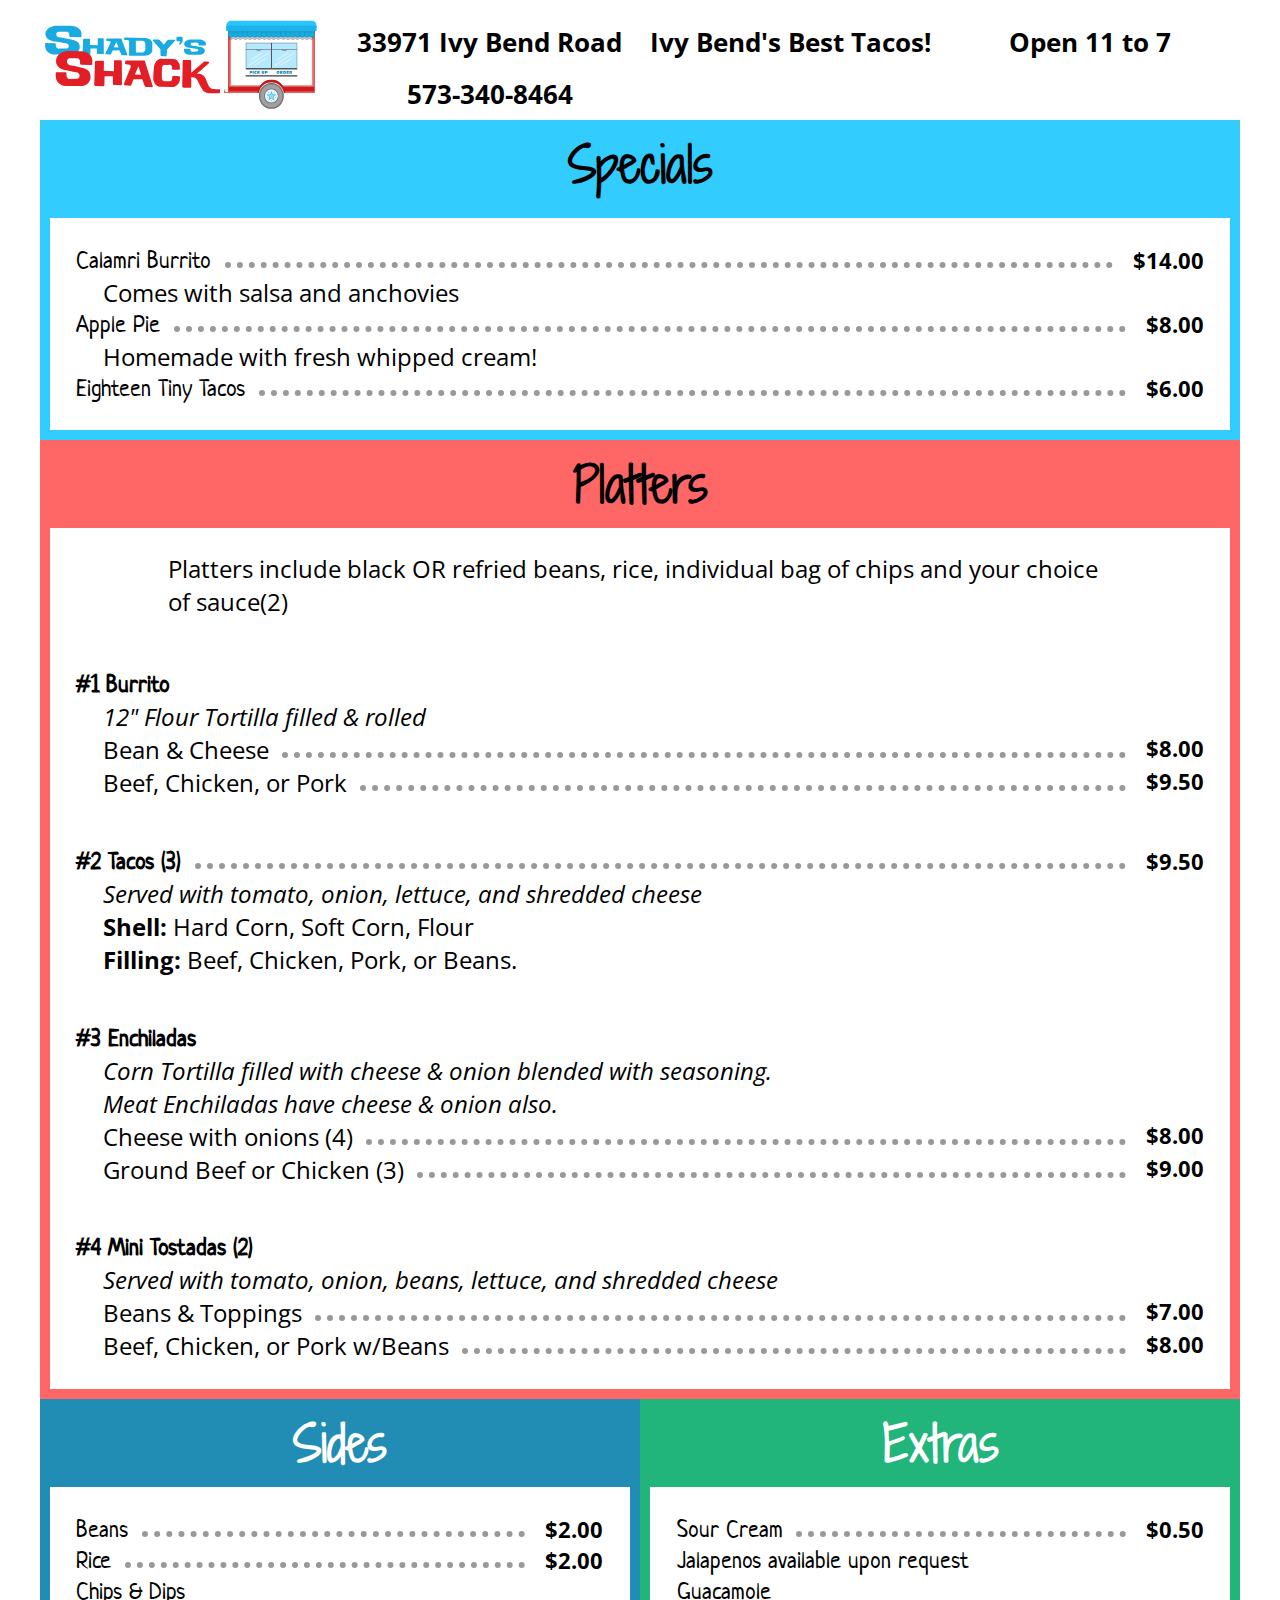
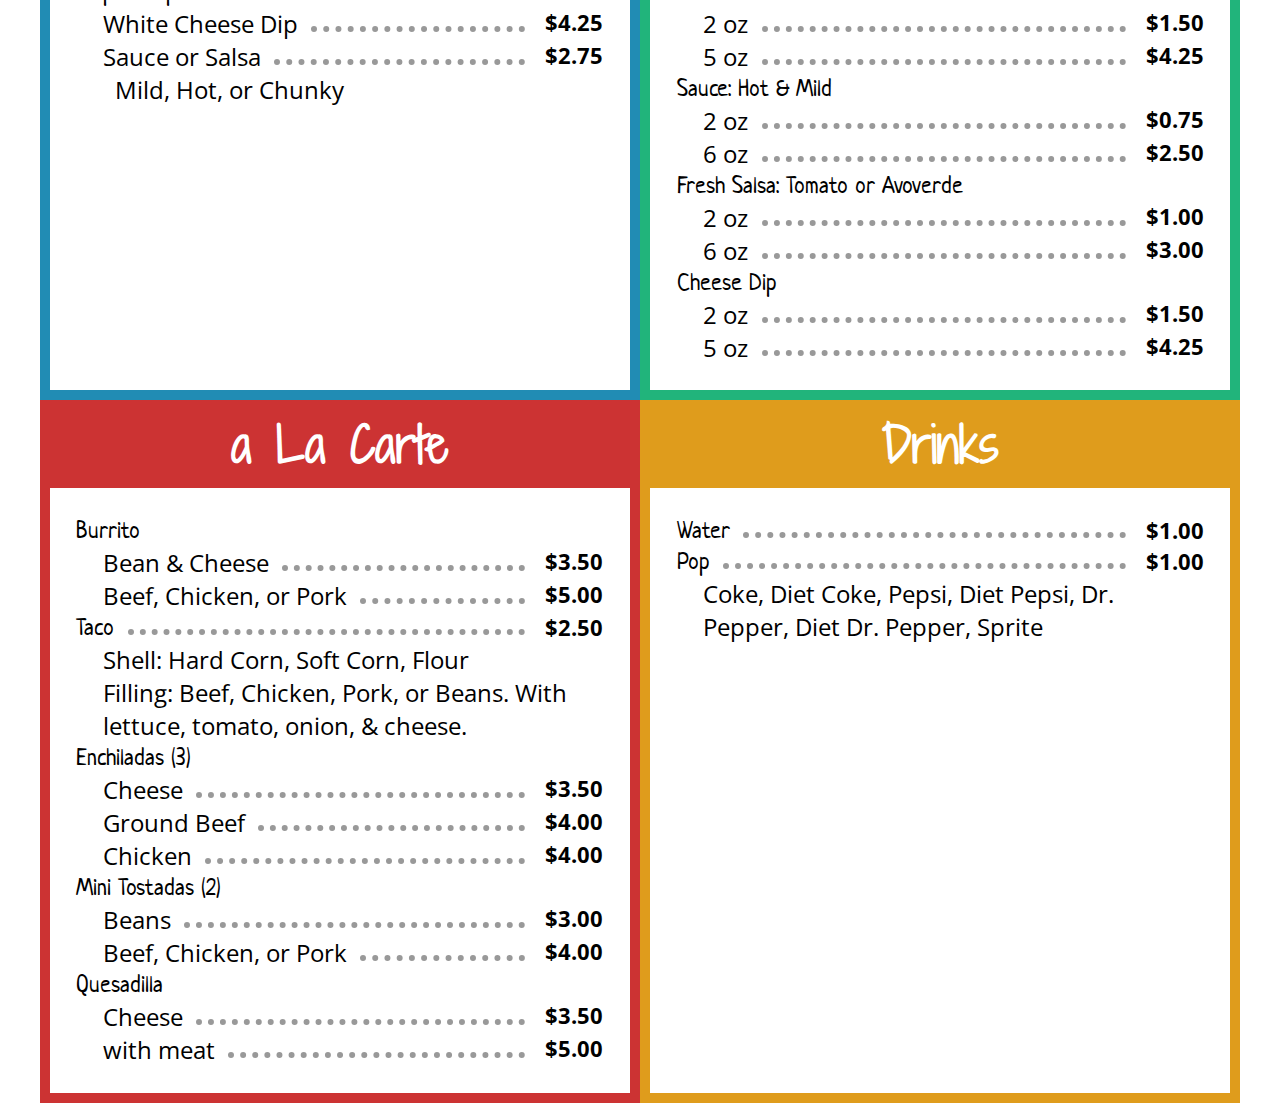
==== website-menu-col-revision2.html @ 2ac14dff "Pricing updates" ====
<HTML>
<HEAD>

		<meta name="viewport" content="width=device-width, initial-scale=1">
		<meta charset="utf-8">
		<title>Shady's Shack: Taco Truck Menu</title>

		<link rel="stylesheet" type="text/css" href="shadys-flex-col-font-revision.css"/>
		<link rel="preconnect" href="https://fonts.gstatic.com">
		<link href="https://fonts.googleapis.com/css2?family=Open+Sans+Condensed:wght@300&display=swap" rel="stylesheet"> 
		<link href="https://fonts.googleapis.com/css2?family=Shadows+Into+Light+Two&display=swap" rel="stylesheet"> 
		<link href="https://fonts.googleapis.com/css2?family=Neucha&display=swap" rel="stylesheet"> 
</HEAD>
<BODY>
	
	<div id="container">
	
		<div id="header" class="section">
			<div id="header-logo" alt="Shady's Shack Taco Truck">
				<!--<img id="logo-img" src="shadys-logo.svg">-->
			</div>
			<div class="header-text">
				<h1 class="description">33971 Ivy Bend Road</h1>
				<h1 class="description">573-340-8464</h1>
			</div>
			<div class="header-text">
				<h1 class="description">Ivy Bend's Best Tacos!</h1>				
			</div>
			<div class="header-text">
				<h1 class="description">Open 11 to 7</h1>				
			</div>
		</div>


		<div id="menu-block" class="section">
			<div id="main-block">
				<div id="specials" class="sub-section">
					<div class="section-title bluebkg">
						<h1>Specials</h1>
					</div>
					<div class="section-items blueborder">
						<dl>
							<dt class="dl-item">
								<span class="item-name">Calamri Burrito</span>
								<span class="dots"></span>
								<span class="item-price">$14.00</span>
							</dt>
							<dd class="dl-description">Comes with salsa and anchovies</dd>
							<dt class="dl-item">
								<span class="item-name">Apple Pie</span>
								<span class="dots"></span>
								<span class="item-price">$8.00</span>
							</dt>
							<dd class="dl-description">Homemade with fresh whipped cream!</dd>
							<dt class="dl-item">
								<span class="item-name">Eighteen Tiny Tacos</span>
								<span class="dots"></span>
								<span class="item-price">$6.00</span>
							</dt>
							<dd class="dl-description"></dd>
						</dl>
					</div>
				</div>
				
				
				<div id="platters" class="sub-section">
					
					<div class="section-title redbkg">
						<h1>Platters</h1>
					</div>
					<div id="platters-description" class="section-description redborder nobottomborder notopborder">
						<p class="section-description-text">Platters include black OR refried beans, rice, individual bag of chips and your choice of sauce(2)</p>
					</div>
					
					<div id="platters-items" class="section-items redborder notopborder">
						<dl>
							<dt class="dl-item">
								<span class="item-name bold">#1 Burrito</span>
							</dt>
							<dt class="dl-item indent-item">
								<span class="item-name italic">12" Flour Tortilla filled & rolled</span>
							</dt>
							<dt class="dl-item indent-item">
								<span class="item-name">Bean & Cheese</span>
								<span class="dots"></span>
								<span class="item-price">$8.00</span>
							</dt>
							<dt class="dl-item indent-item">
								<span class="item-name">Beef, Chicken, or Pork</span>
								<span class="dots"></span>
								<span class="item-price">$9.50</span>
							</dt>
							<dd class="dl-description"></dd>
							
							<dt class="empty-item"><span>&nbsp;</span></dt>
							<dd class="dl-description"></dd>
							
							<dt class="dl-item">
								<span class="item-name bold">#2 Tacos (3)</span>
								<span class="dots"></span>
								<span class="item-price">$9.50</span>
							</dt>
							<dd class="dl-description italic">Served with tomato, onion, lettuce, and shredded cheese</dd>
							<dd class="dl-description"><span class="bold">Shell:</span> Hard Corn, Soft Corn, Flour</dd>
							<dd class="dl-description"><span class="bold">Filling:</span> Beef, Chicken, Pork, or Beans.</dd>

							<dt class="empty-item"><span>&nbsp;</span></dt>
							<dd class="dl-description"></dd>
							
							<dt class="dl-item">
								<span class="item-name bold">#3 Enchiladas</span>
							</dt>
							<dt class="dl-item indent-item italic">
								<span class="item-name italic">Corn Tortilla filled with cheese & onion blended with seasoning.</span>
							</dt>
							<dt class="dl-item indent-item italic">
								<span class="item-name">Meat Enchiladas have cheese & onion also.</span>
							</dt>
							<dt class="dl-item indent-item">
								<span class="item-name">Cheese with onions (4)</span>
								<span class="dots"></span>
								<span class="item-price">$8.00</span>
							</dt>
							<dt class="dl-item indent-item">
								<span class="item-name">Ground Beef or Chicken (3)</span>
								<span class="dots"></span>
								<span class="item-price">$9.00</span>
							</dt>
							<dd class="dl-description"></dd>
							
							<dt class="empty-item"><span>&nbsp;</span></dt>
							<dd class="dl-description"></dd>
							
							<dt class="dl-item">
								<span class="item-name bold">#4 Mini Tostadas (2)</span>
							</dt>
							<dd class="dl-description italic">Served with tomato, onion, beans, lettuce, and shredded cheese</dd>
							<dt class="dl-item indent-item">
								<span class="item-name">Beans & Toppings</span>
								<span class="dots"></span>
								<span class="item-price">$7.00</span>
							</dt>
							<dt class="dl-item indent-item">
								<span class="item-name">Beef, Chicken, or Pork w/Beans</span>
								<span class="dots"></span>
								<span class="item-price">$8.00</span>
							</dt>
							
							<!-- <dt class="empty-item"><span>&nbsp;</span></dt> -->
							<!-- <dd class="dl-description"></dd> -->
						</dl>
					
					</div>
				</div>
			</div>
			
			<div id="columns">
				<div id="sides" class="col ">
					<div class="section-title darkbluebkg">
						<h1>Sides</h1>
					</div>
					<div class="section-items darkblueborder notopborder">
						<dl>
							<dt class="dl-item">
								<span class="item-name">Beans</span>
								<span class="dots"></span>
								<span class="item-price">$2.00</span>
							</dt>
							<dd class="dl-description"></dd>						
							<dt class="dl-item">
								<span class="item-name">Rice</span>
								<span class="dots"></span>
								<span class="item-price">$2.00</span>
							</dt>
							<dd class="dl-description"></dd>						
							<dt class="dl-item">
								<span class="item-name">Chips & Dips</span>
							</dt>
							<dt class="dl-item indent-item">
								<span class="item-name">White Cheese Dip</span>
								<span class="dots"></span>
								<span class="item-price">$4.25</span>							
							</dt>
							<dt class="dl-item indent-item">
								<span class="item-name">Sauce or Salsa</span>
								<span class="dots"></span>
								<span class="item-price">$2.75</span>							
							</dt>
							<dd class="dl-description">&nbsp;&nbsp;Mild, Hot, or Chunky</dd>						
						</dl>
					</div>
				</div>
				
				<div id="extras" class="col">
					<div class="section-title greenbkg">
						<h1>Extras</h1>
					</div>				
					<div class="section-items greenborder notopborder">
						<dl>
							<dt class="dl-item">
								<span class="item-name">Sour Cream</span>
								<span class="dots"></span>
								<span class="item-price">$0.50</span>
							</dt>
							<dd class="dl-description"></dd>
							<dt class="dl-item">
								<span class="item-name">Jalapenos available upon request</span>
							</dt>
							<dt class="dl-item">
								<span class="item-name">Guacamole</span>
							</dt>
							<dt class="dl-item indent-item">
								<span class="item-name">2 oz</span>
								<span class="dots"></span>
								<span class="item-price">$1.50</span>							
							</dt>
							<dt class="dl-item indent-item">
								<span class="item-name">5 oz</span>
								<span class="dots"></span>
								<span class="item-price">$4.25</span>							
							</dt>
							<dd class="dl-description"></dd>
							<dt class="dl-item">
								<span class="item-name">Sauce: Hot & Mild</span>
							</dt>
							<dt class="dl-item indent-item">
								<span class="item-name">2 oz</span>
								<span class="dots"></span>
								<span class="item-price">$0.75</span>							
							</dt>
							<dt class="dl-item indent-item">
								<span class="item-name">6 oz</span>
								<span class="dots"></span>
								<span class="item-price">$2.50</span>							
							</dt>
							<dd class="dl-description"></dd>	
							
							<dt class="dl-item">
								<span class="item-name">Fresh Salsa: Tomato or Avoverde</span>
							</dt>
							<dt class="dl-item indent-item">
								<span class="item-name">2 oz</span>
								<span class="dots"></span>
								<span class="item-price">$1.00</span>							
							</dt>
							<dt class="dl-item indent-item">
								<span class="item-name">6 oz</span>
								<span class="dots"></span>
								<span class="item-price">$3.00</span>							
							</dt>
							<dd class="dl-description"></dd>	

							<dt class="dl-item">
								<span class="item-name">Cheese Dip</span>
							</dt>
							<dt class="dl-item indent-item">
								<span class="item-name">2 oz</span>
								<span class="dots"></span>
								<span class="item-price">$1.50</span>							
							</dt>
							<dt class="dl-item indent-item">
								<span class="item-name">5 oz</span>
								<span class="dots"></span>
								<span class="item-price">$4.25</span>							
							</dt>
							<dd class="dl-description"></dd>	

						</dl>
					</div>
				</div>
					
				
				<div id="aLaCarte" class="col">
					<div class="section-title darkredbkg">
						<h1>a La Carte</h1>
					</div>
					<div class="section-items darkredborder notopborder ">
						<dl>
							<dt class="dl-item">
								<span class="item-name">Burrito</span>
							</dt>
							<dt class="dl-item indent-item">
								<span class="item-name">Bean & Cheese</span>
								<span class="dots"></span>
								<span class="item-price">$3.50</span>
							</dt>
							<dt class="dl-item indent-item">
								<span class="item-name">Beef, Chicken, or Pork</span>
								<span class="dots"></span>
								<span class="item-price">$5.00</span>
							</dt>
							<dd class="dl-description"></dd>

							<dt class="dl-item">
								<span class="item-name">Taco</span>
								<span class="dots"></span>
								<span class="item-price">$2.50</span>
							</dt>
							<dd class="dl-description">Shell: Hard Corn, Soft Corn, Flour</dd>
							<dd class="dl-description">Filling: Beef, Chicken, Pork, or Beans. With lettuce, tomato, onion, & cheese.</dd>

							<dt class="dl-item">
								<span class="item-name">Enchiladas (3)</span>
							</dt>
							<dt class="dl-item indent-item">
								<span class="item-name">Cheese</span>
								<span class="dots"></span>
								<span class="item-price">$3.50</span>
							</dt>
							<dt class="dl-item indent-item">
								<span class="item-name">Ground Beef</span>
								<span class="dots"></span>
								<span class="item-price">$4.00</span>
							</dt>
							<dt class="dl-item indent-item">
								<span class="item-name">Chicken</span>
								<span class="dots"></span>
								<span class="item-price">$4.00</span>
							</dt>
							<dd class="dl-description"></dd>

							<dt class="dl-item">
								<span class="item-name">Mini Tostadas (2)</span>
							</dt>
							<dt class="dl-item indent-item">
								<span class="item-name">Beans</span>
								<span class="dots"></span>
								<span class="item-price">$3.00</span>
							</dt>
							<dt class="dl-item indent-item">
								<span class="item-name">Beef, Chicken, or Pork</span>
								<span class="dots"></span>
								<span class="item-price">$4.00</span>
							</dt>
							<dd class="dl-description"></dd>
							<dt class="dl-item">
								<span class="item-name">Quesadilla</span>
							</dt>
							<dt class="dl-item indent-item">
								<span class="item-name">Cheese</span>
								<span class="dots"></span>
								<span class="item-price">$3.50</span>
							</dt>
							<dt class="dl-item indent-item">
								<span class="item-name">with meat</span>
								<span class="dots"></span>
								<span class="item-price">$5.00</span>
							</dt>
							<dd class="dl-description"></dd>


						</dl>
					</div>
				</div>
				
				<div id="drinks" class="col">
					<div class="section-title orangebkg">
						<h1>Drinks</h1>
					</div>
					<div class="section-items orangeborder notopborder">
						<dl>
							<dt class="dl-item">
								<span class="item-name">Water</span>
								<span class="dots"></span>
								<span class="item-price">$1.00</span>
							</dt>
							<dd class="dl-description"></dd>
							<dt class="dl-item">
								<span class="item-name">Pop</span>
								<span class="dots"></span>
								<span class="item-price">$1.00</span>
							</dt>
							<dd class="dl-description">Coke, Diet Coke, Pepsi, Diet Pepsi, Dr. Pepper, Diet Dr. Pepper, Sprite</dd>
						
						</dl>
					</div>
				
				</div>
			</div>
		</div>
	
	</div>
</BODY>
</HTML>
---- shadys-flex-col-font-revision.css ----
/* This one is crucial */
/* fixes the problem you had when the width percentages on the divs
   adds up to 100%. The divs on a row would wrap because of whitespace 
   or the borders not being included in the width percentage.
   
   may not be needed with flexbox
*/   
* {
    box-sizing: border-box;
}

html {
	font-size: 1em;
}

#container {
	font-family: 'Open Sans Condensed', sans-serif;
	font-size: 0.8em;
	/* font-size: 1.2vw; */
	/* 'vw' stands for viewport width
		it will allow us to control the size of the text based
		on the viewport. make a guess as to the right number.
	*/
}

.section {
	width: 95%;
	margin: auto;
	/* 'auto' centers the section in the container */ 
	/* border: 1px solid green */
}

#main-block {
	display: flex;
	flex-direction: column;
	align-content: flex-start;
}

@media all and (max-width: 1499px) {
	
	
	.sub-section {
		width: 100%;
	}
}

@media all and (min-width: 1500px) {
	
	
	.section {
		width: 80%;
	}
	
	.sub-section {
		width: 50%;
	}
}

#columns {
	display: flex;
	flex-direction: row;
	justify-content: flex-start;
	align-content: flex-start;
	/* had to change it because of chrome giving a slight gap between columns*/
	/* worked ok with space-between on firefox but not chrome */
	flex-wrap: wrap;
	/* border: 1px solid black; */
}


.col {
	box-sizing: border-box;
	width: 50%;
	display: flex;
	flex-direction: column;
	justify-content: flex-start;
}

.section-title {
	height: 5.5rem;
	width: 100%;
	font-family: 'Shadows Into Light Two', sans-serif;
	/* font-size: 2vw; */
	font-size: 1.5rem;
	display: flex;
	align-items: center;
	justify-content: center;

	
	/* border: 1px solid blue; */
}

.section-items {
	font-family: 'Neucha', cursive;
	/* font-size: 3vw; */
	font-size: 1.5rem;
	display: flex;
	align-items: center;
	justify-content: space-between;
	align: center;
	padding: 0.42rem;
	flex:1;
	/* flex:1 will stretch the element to fill the container ("col") 
	allows us to get rid of that stupid filler element */
	/* you also need to pair the flex:1 with align-self: flex-start
	/* but that has to be done in the actual item, not here
	/* so we do that in the selector for the descriptive list (dl) */
	/* border: 1px solid red; */

}

.section-filler {
	flex: 1;
}

.section-description {
	height: 1%;
	display: flex;
	align-items: center;
	justify-content: center;
	font-family: 'Open Sans Condensed', sans-serif;
	/* font-size: 3vw; */
	font-size: 1.5rem;
}

.section-description-text {
	width: 80%;
}

.greenbkg {
	background-color: #21b47b;
	color: white;
}

.greenborder {
	border: 0.42em solid #21b47b;
}

.blueborder {
	border: 0.42em solid #33ccff;
}

.bluebkg {
	background-color: #33ccff;
}

.darkbluebkg {
	background-color: #218cb4;
	color: white;
}

.darkblueborder {
	border: 0.42em solid #218cb4;	
}

.redborder {
	border: 0.42em solid #ff6666;
}

.redbkg {
	background-color: #ff6666;
}

.darkredbkg {
	background-color: #cc3333;
	color: white;
}

.darkredborder {
	border: 0.42em solid #cc3333;
}

.orangebkg {
	background-color: #df9c1c;
	color: white;
}

.orangeborder {
	border: 0.42em solid #df9c1c;
}

.redsideborders {
	border-right: 0.42em solid #ff6666;
	border-left: 0.42em solid #ff6666;	
}	

.nobottomborder {
	border-bottom: 0vw;
	/* this allows us to use the standard border class for everything while */
	/* giving us the option to cancel the top and bottom borders */
}

.notopborder {
	border-top: 0vw;
}

dl {
	flex: 1;
	margin:0.8333em 0.8333em 1.25rem;
	align-self: flex-start;
	/* using align-self: flex-start in order to have the menu items start
	at the top of its container. The container will then stretch to match its
	neighbor with blank space at the end. glad this was easy.
	got rid of the filler elements, which was an ugly hack.
	*/
	
	/* 3 values in margin shorthand are top, left & right, bottom
	
	/* each list item ('dl') is going to be on its own row */
	/* you want each item to fill up the entire row so you can use the */
	/* trick below to put the price all the way to the right */
	/* using 'flex: 1' basically tells the item to fill up the entire row */
	/* i think space-between in justify-content is required too */
}


dd, .indent-item{
	font-family: 'Open Sans Condensed', sans-serif;
	font-size:1.5rem;
	margin-left:1.667rem;
}

.item-price {
	font-size: 1.4rem;
	/* font-family: 'Open Sans Condensed', sans-serif; */
	/* font-family: 'Shadows Into Light Two', sans-serif; */
	font-weight: bold;
	font-family: 'Open Sans Condensed', sans-serif;

}

.bold {
	font-weight: bold;
}

.italic {
	font-style: italic;
}

dt {
	display: flex;
	justify-content: space-between;
	align-content: flex-end;
	/* border: 1px solid purple; */
}

.item-name {
	/* flex: 1; */
	/* this allows the first item ('item-name') to take up all the space on the line */
	/* forcing the price to appear at the far right */
	/* working with space-between from justify-content */
	/* margin-right: 1.5vw; */
	
	/* when you didn't have the dots, you used flex: 1 here to ensure item-name
	/* would fill up all available space. forcing item-price to appear at the 
	/* far right. but now that we have dots, dots gets the filler of flex: 1 */
}



.empty-item {
	height: 0.42rem;
	margin-right:6.667rem;
	margin-left:6.667rem;
	margin-bottom:1.25rem;
	margin-top:1.25rem;
	/* border-bottom: 0.2vw dashed black; */
	/* border-bottom: 0.42em solid #ff9999; */
}

.dots {
	flex: 1;
	margin-bottom: 0.50rem;
	border-bottom: 0.42rem dotted #999999;
	margin-right: 1.25rem;
	margin-left: 0.833rem;
	/* look up the notes on flex: 1 (flex-grow)  */
	/* using margins to make the dots appear around the middle of the line */
	/* and using margins on the item-name and item-price to keep the dots from crowding them */
}

#header {
	height: 7rem;
	display: flex;
	/* width: 95%; */
	/* margin: auto; */
	/* 'auto' centers the header in the container */ 
	/* border: 1px solid red; */
}

#header-logo {
	width: 25%;
	height: 100%;
	/* border: 1px solid blue; */
	background-image: url("shadys-logo.svg");
	background-size: contain;
	background-repeat: no-repeat;
	background-position: center;
}

.header-text {
	width: 25%;
	height: 100%;
	/* border: 1px solid green; */
}

.description {
	text-align: center;
}
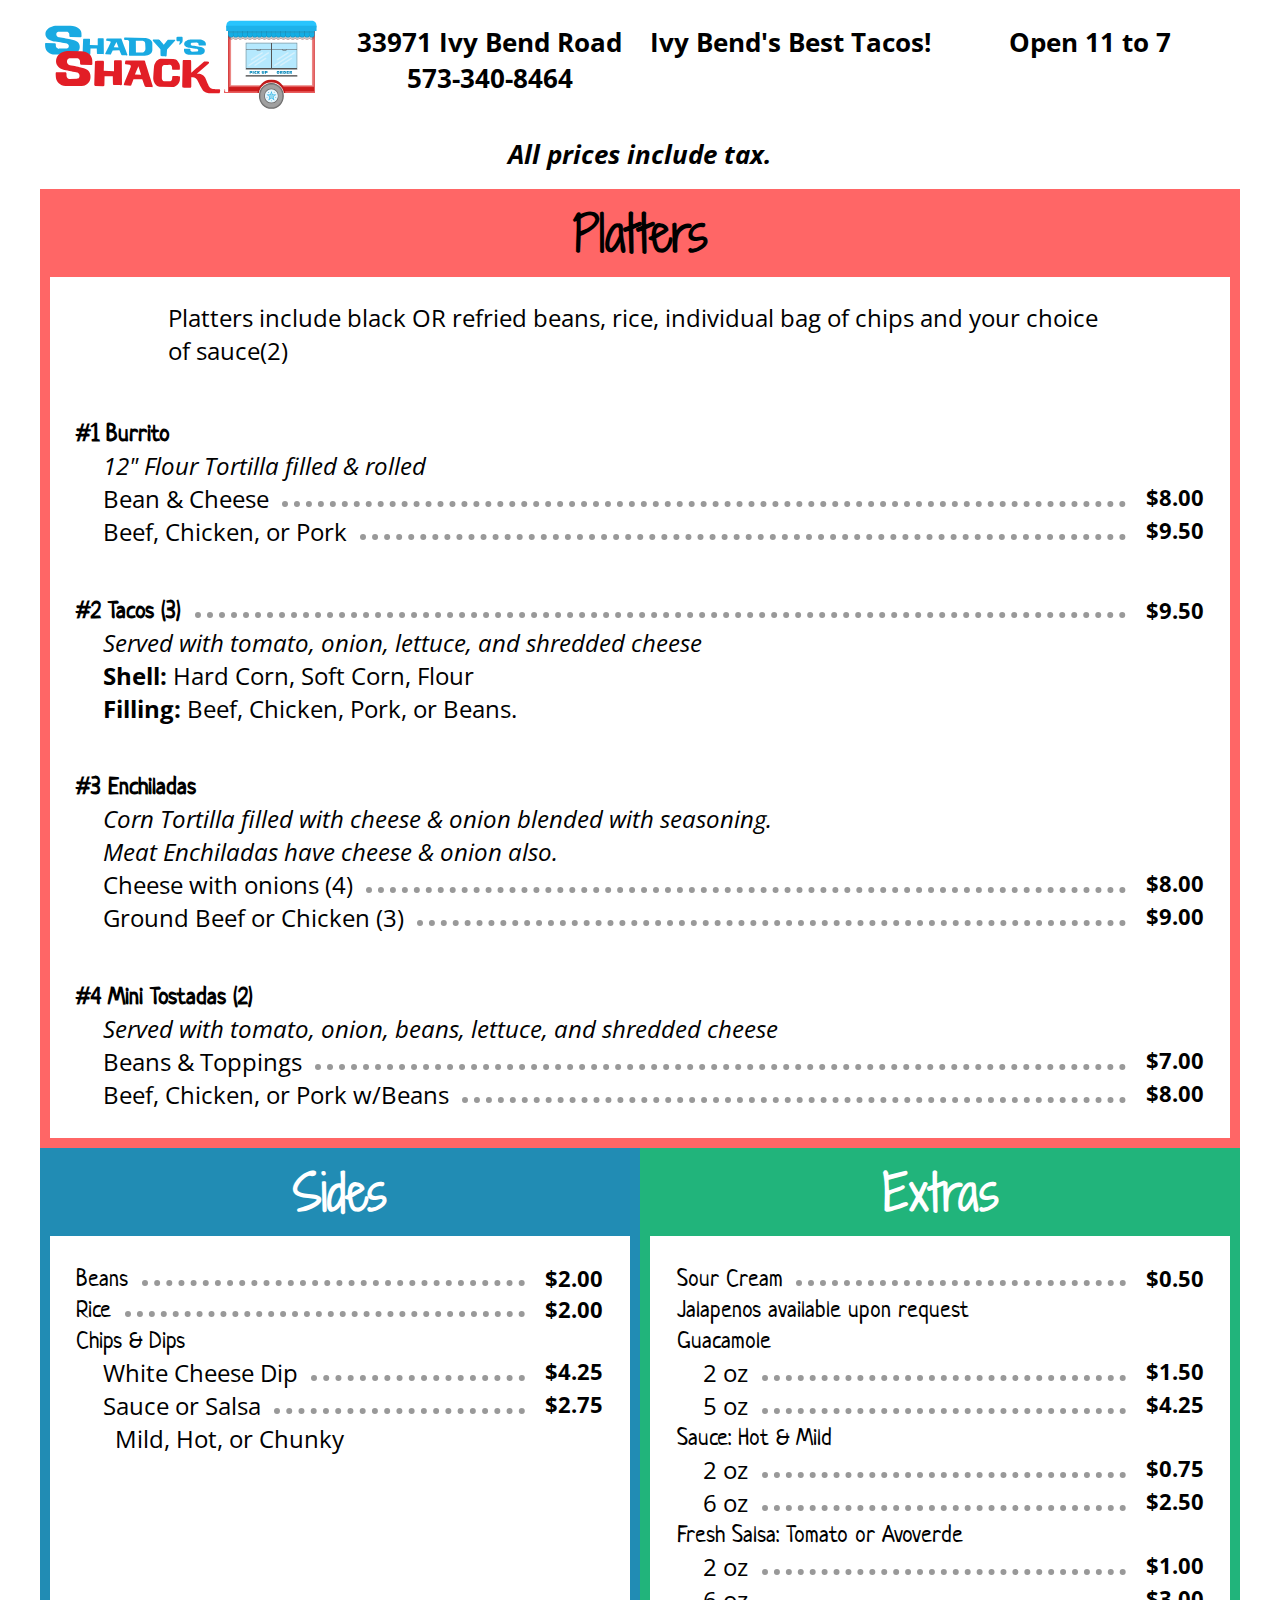
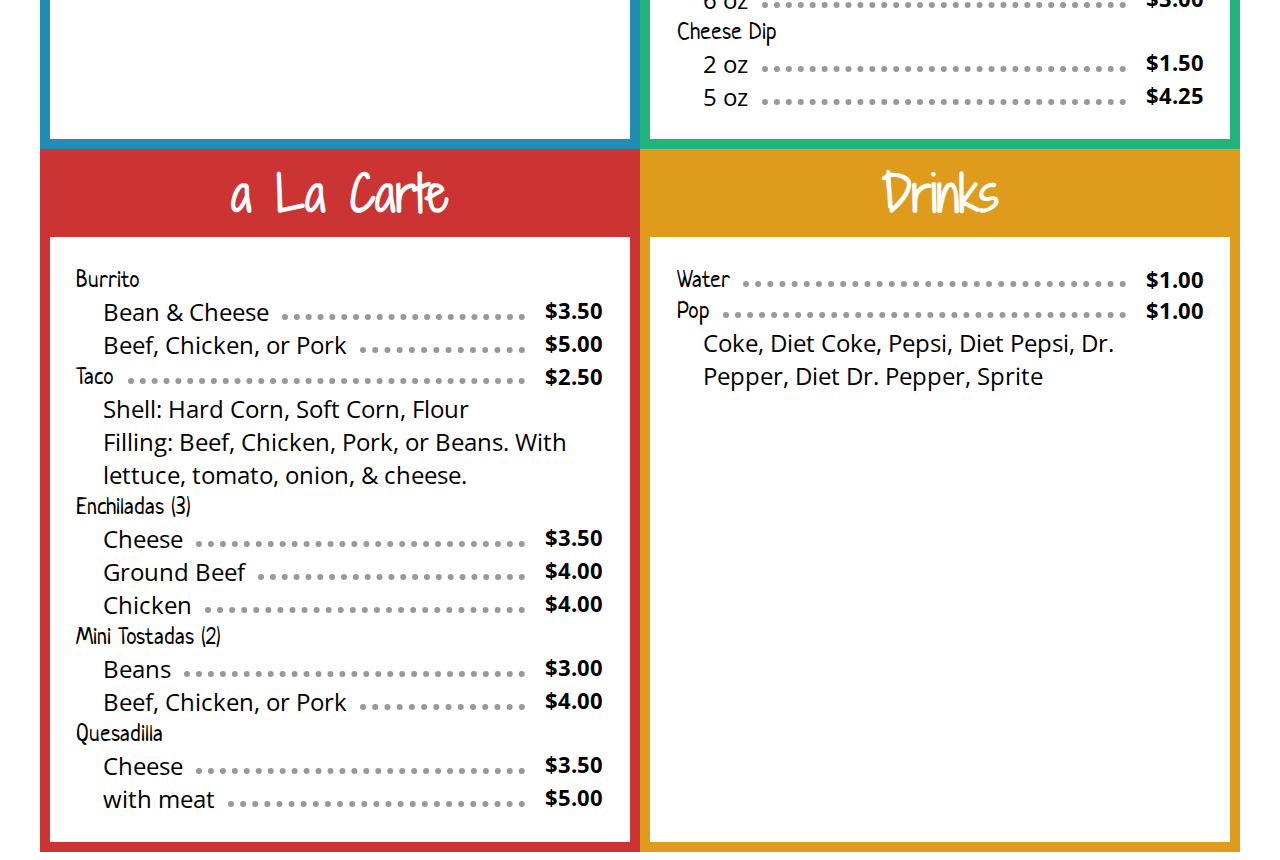
==== commit 42de4f1e: "Header updates" ====
--- a/website-menu-col-revision2.html
+++ b/website-menu-col-revision2.html
@@ -19,9 +19,9 @@
 			<div id="header-logo" alt="Shady's Shack Taco Truck">
 				<!--<img id="logo-img" src="shadys-logo.svg">-->
 			</div>
-			<div class="header-text">
-				<h1 class="description">33971 Ivy Bend Road</h1>
-				<h1 class="description">573-340-8464</h1>
+			<div class="header-text flexstart">
+				<h1 class="description dblock">33971 Ivy Bend Road</h1>
+				<h1 class="description dblock">573-340-8464</h1>
 			</div>
 			<div class="header-text">
 				<h1 class="description">Ivy Bend's Best Tacos!</h1>				
@@ -35,30 +35,31 @@
 		<div id="menu-block" class="section">
 			<div id="main-block">
 				<div id="specials" class="sub-section">
-					<div class="section-title bluebkg">
-						<h1>Specials</h1>
-					</div>
-					<div class="section-items blueborder">
-						<dl>
-							<dt class="dl-item">
-								<span class="item-name">Calamri Burrito</span>
-								<span class="dots"></span>
-								<span class="item-price">$14.00</span>
-							</dt>
-							<dd class="dl-description">Comes with salsa and anchovies</dd>
-							<dt class="dl-item">
-								<span class="item-name">Apple Pie</span>
-								<span class="dots"></span>
-								<span class="item-price">$8.00</span>
-							</dt>
-							<dd class="dl-description">Homemade with fresh whipped cream!</dd>
-							<dt class="dl-item">
-								<span class="item-name">Eighteen Tiny Tacos</span>
-								<span class="dots"></span>
-								<span class="item-price">$6.00</span>
-							</dt>
-							<dd class="dl-description"></dd>
-						</dl>
+					<!-- <div class="section-title bluebkg"> -->
+					<div class="item-name description italic">
+						<h1>All prices include tax.</h1>
+					<!-- </div> -->
+					<!-- <div class="section-items blueborder"> -->
+						<!-- <dl> -->
+							<!-- <dt class="dl-item"> -->
+								<!-- <span class="item-name">Calamri Burrito</span> -->
+								<!-- <span class="dots"></span> -->
+								<!-- <span class="item-price">$14.00</span> -->
+							<!-- </dt> -->
+							<!-- <dd class="dl-description">Comes with salsa and anchovies</dd> -->
+							<!-- <dt class="dl-item"> -->
+								<!-- <span class="item-name">Apple Pie</span> -->
+								<!-- <span class="dots"></span> -->
+								<!-- <span class="item-price">$8.00</span> -->
+							<!-- </dt> -->
+							<!-- <dd class="dl-description">Homemade with fresh whipped cream!</dd> -->
+							<!-- <dt class="dl-item"> -->
+								<!-- <span class="item-name">Eighteen Tiny Tacos</span> -->
+								<!-- <span class="dots"></span> -->
+								<!-- <span class="item-price">$6.00</span> -->
+							<!-- </dt> -->
+							<!-- <dd class="dl-description"></dd> -->
+						<!-- </dl> -->
 					</div>
 				</div>
 				
--- a/shadys-flex-col-font-revision.css
+++ b/shadys-flex-col-font-revision.css
@@ -279,6 +279,11 @@
 	/* and using margins on the item-name and item-price to keep the dots from crowding them */
 }
 
+.dblock {
+	display: block;
+	height: 1%;
+}
+
 #header {
 	height: 7rem;
 	display: flex;
@@ -308,5 +313,13 @@
 	text-align: center;
 }
 
-
-
+.flexstart {
+	display: flex;
+	flex-direction: column;
+	align-content: center;
+	justify-items: flex-start;
+}
+
+
+
+
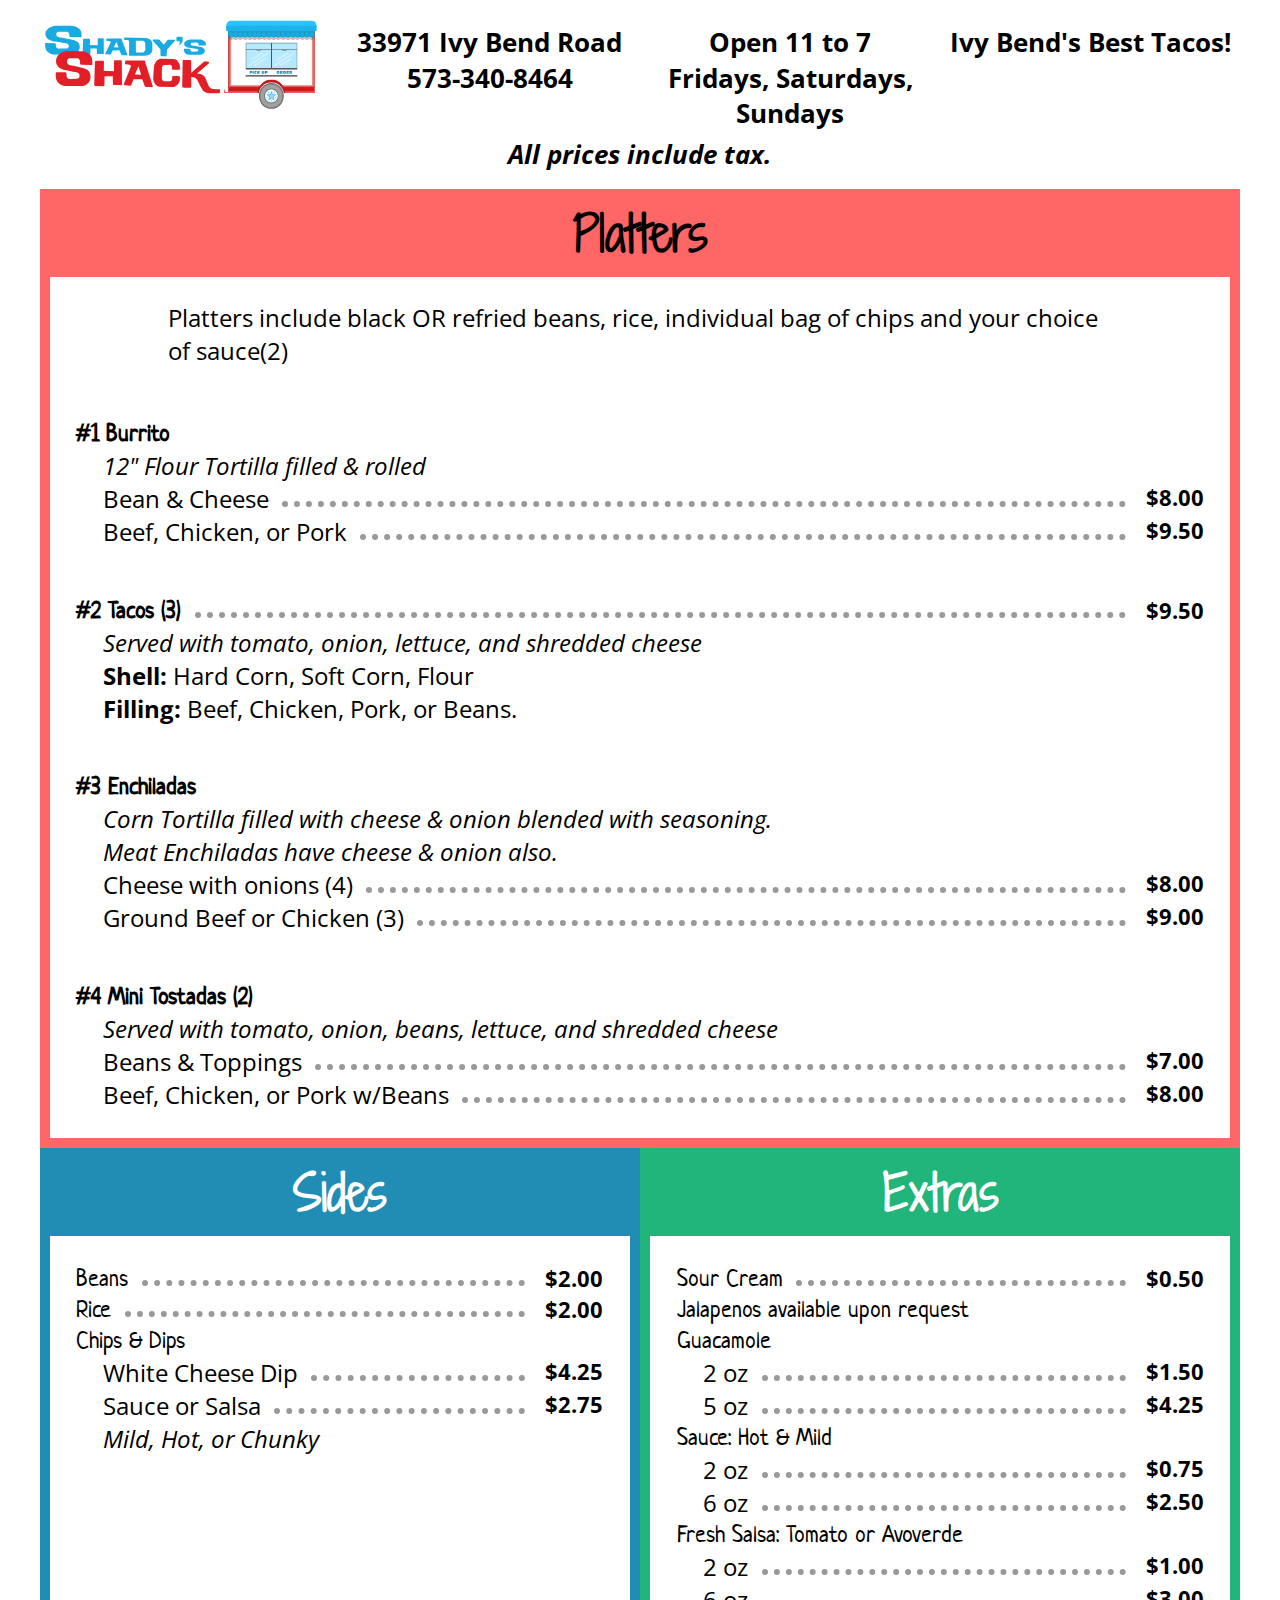
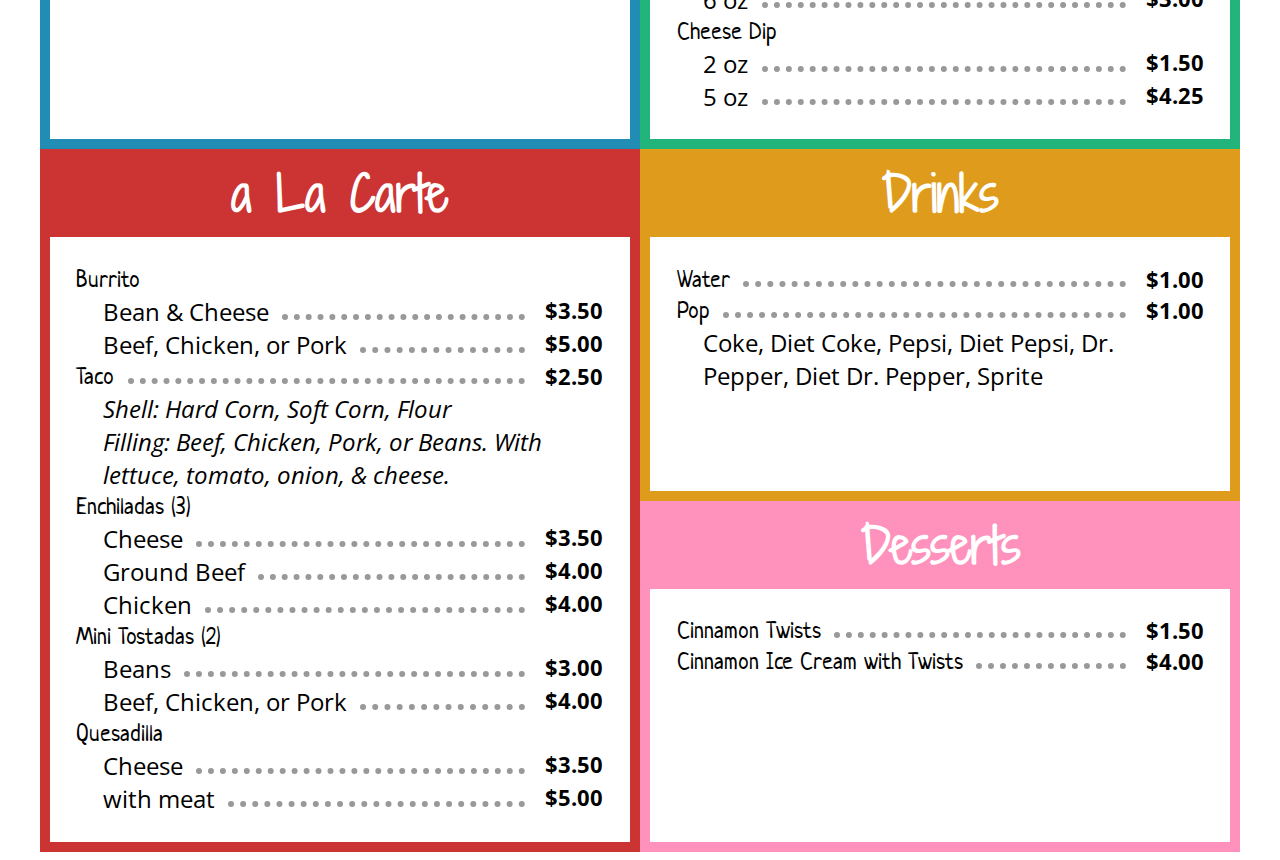
==== commit 35a3184c: "Style & JS updates" ====
--- a/website-menu-col-revision2.html
+++ b/website-menu-col-revision2.html
@@ -11,7 +11,25 @@
 		<link href="https://fonts.googleapis.com/css2?family=Shadows+Into+Light+Two&display=swap" rel="stylesheet"> 
 		<link href="https://fonts.googleapis.com/css2?family=Neucha&display=swap" rel="stylesheet"> 
 </HEAD>
-<BODY>
+<BODY onLoad="displayOpen()">
+	
+	
+	<script>
+		"use strict";
+		
+		function displayOpen() {
+			let d = new Date();
+			console.log("day = "+d.getDay()+" hour = "+d.getHours());
+			if ( ((d.getDay() == 0)||(d.getDay() >4)) && ( (d.getHours()>9) && (d.getHours()<19) ) ) {
+				document.getElementById('nowopen').innerHTML = "Now Open!";
+				
+			}
+			else {
+				document.getElementById('nowopen').innerHTML = "";				
+			}
+		}
+		
+	</script>
 	
 	<div id="container">
 	
@@ -23,11 +41,13 @@
 				<h1 class="description dblock">33971 Ivy Bend Road</h1>
 				<h1 class="description dblock">573-340-8464</h1>
 			</div>
-			<div class="header-text">
-				<h1 class="description">Ivy Bend's Best Tacos!</h1>				
-			</div>
-			<div class="header-text">
-				<h1 class="description">Open 11 to 7</h1>				
+			<div class="header-text flexstart">
+				<h1 class="description dblock">Open 11 to 7</h1>
+				<h1 class="description dblock">Fridays, Saturdays, Sundays</h1>				
+			</div>
+			<div class="header-text flexstart">
+				<h1 class="description dblock">Ivy Bend's Best Tacos!</h1>
+				<h1 id="nowopen" class="description dblock greentext"></h1>
 			</div>
 		</div>
 
@@ -187,7 +207,7 @@
 								<span class="dots"></span>
 								<span class="item-price">$2.75</span>							
 							</dt>
-							<dd class="dl-description">&nbsp;&nbsp;Mild, Hot, or Chunky</dd>						
+							<dd class="dl-description italic">Mild, Hot, or Chunky</dd>						
 						</dl>
 					</div>
 				</div>
@@ -297,8 +317,8 @@
 								<span class="dots"></span>
 								<span class="item-price">$2.50</span>
 							</dt>
-							<dd class="dl-description">Shell: Hard Corn, Soft Corn, Flour</dd>
-							<dd class="dl-description">Filling: Beef, Chicken, Pork, or Beans. With lettuce, tomato, onion, & cheese.</dd>
+							<dd class="dl-description italic">Shell: Hard Corn, Soft Corn, Flour</dd>
+							<dd class="dl-description italic">Filling: Beef, Chicken, Pork, or Beans. With lettuce, tomato, onion, & cheese.</dd>
 
 							<dt class="dl-item">
 								<span class="item-name">Enchiladas (3)</span>
@@ -373,6 +393,24 @@
 							</dt>
 							<dd class="dl-description">Coke, Diet Coke, Pepsi, Diet Pepsi, Dr. Pepper, Diet Dr. Pepper, Sprite</dd>
 						
+						</dl>
+					</div>
+					<div class="section-title pinkbkg">
+						<h1>Desserts</h1>
+					</div>
+					<div class="section-items pinkborder notopborder">
+						<dl>
+							<dt class="dl-item">
+								<span class="item-name">Cinnamon Twists</span>
+								<span class="dots"></span>
+								<span class="item-price">$1.50</span>
+							</dt>
+							<dt class="dl-item">
+								<span class="item-name">Cinnamon Ice Cream with Twists</span>
+								<span class="dots"></span>
+								<span class="item-price">$4.00</span>
+							</dt>
+							
 						</dl>
 					</div>
 				
--- a/shadys-flex-col-font-revision.css
+++ b/shadys-flex-col-font-revision.css
@@ -36,25 +36,25 @@
 	align-content: flex-start;
 }
 
-@media all and (max-width: 1499px) {
-	
-	
-	.sub-section {
-		width: 100%;
-	}
-}
-
-@media all and (min-width: 1500px) {
-	
-	
-	.section {
-		width: 80%;
-	}
-	
-	.sub-section {
-		width: 50%;
-	}
-}
+/* @media all and (max-width: 1499px) { */
+	
+	
+	/* .sub-section { */
+		/* width: 100%; */
+	/* } */
+/* } */
+
+/* @media all and (min-width: 1500px) { */
+	
+	
+	/* .section { */
+		/* width: 80%; */
+	/* } */
+	
+	/* .sub-section { */
+		/* width: 50%; */
+	/* } */
+/* } */
 
 #columns {
 	display: flex;
@@ -184,6 +184,19 @@
 	border-left: 0.42em solid #ff6666;	
 }	
 
+.pinkbkg {
+	background-color: #ff91bd;
+	color: white;
+}
+
+.pinkborder {
+	border: 0.42em solid #ff91bd;
+}
+
+.greentext {
+	color: #1aa33a;
+}
+
 .nobottomborder {
 	border-bottom: 0vw;
 	/* this allows us to use the standard border class for everything while */
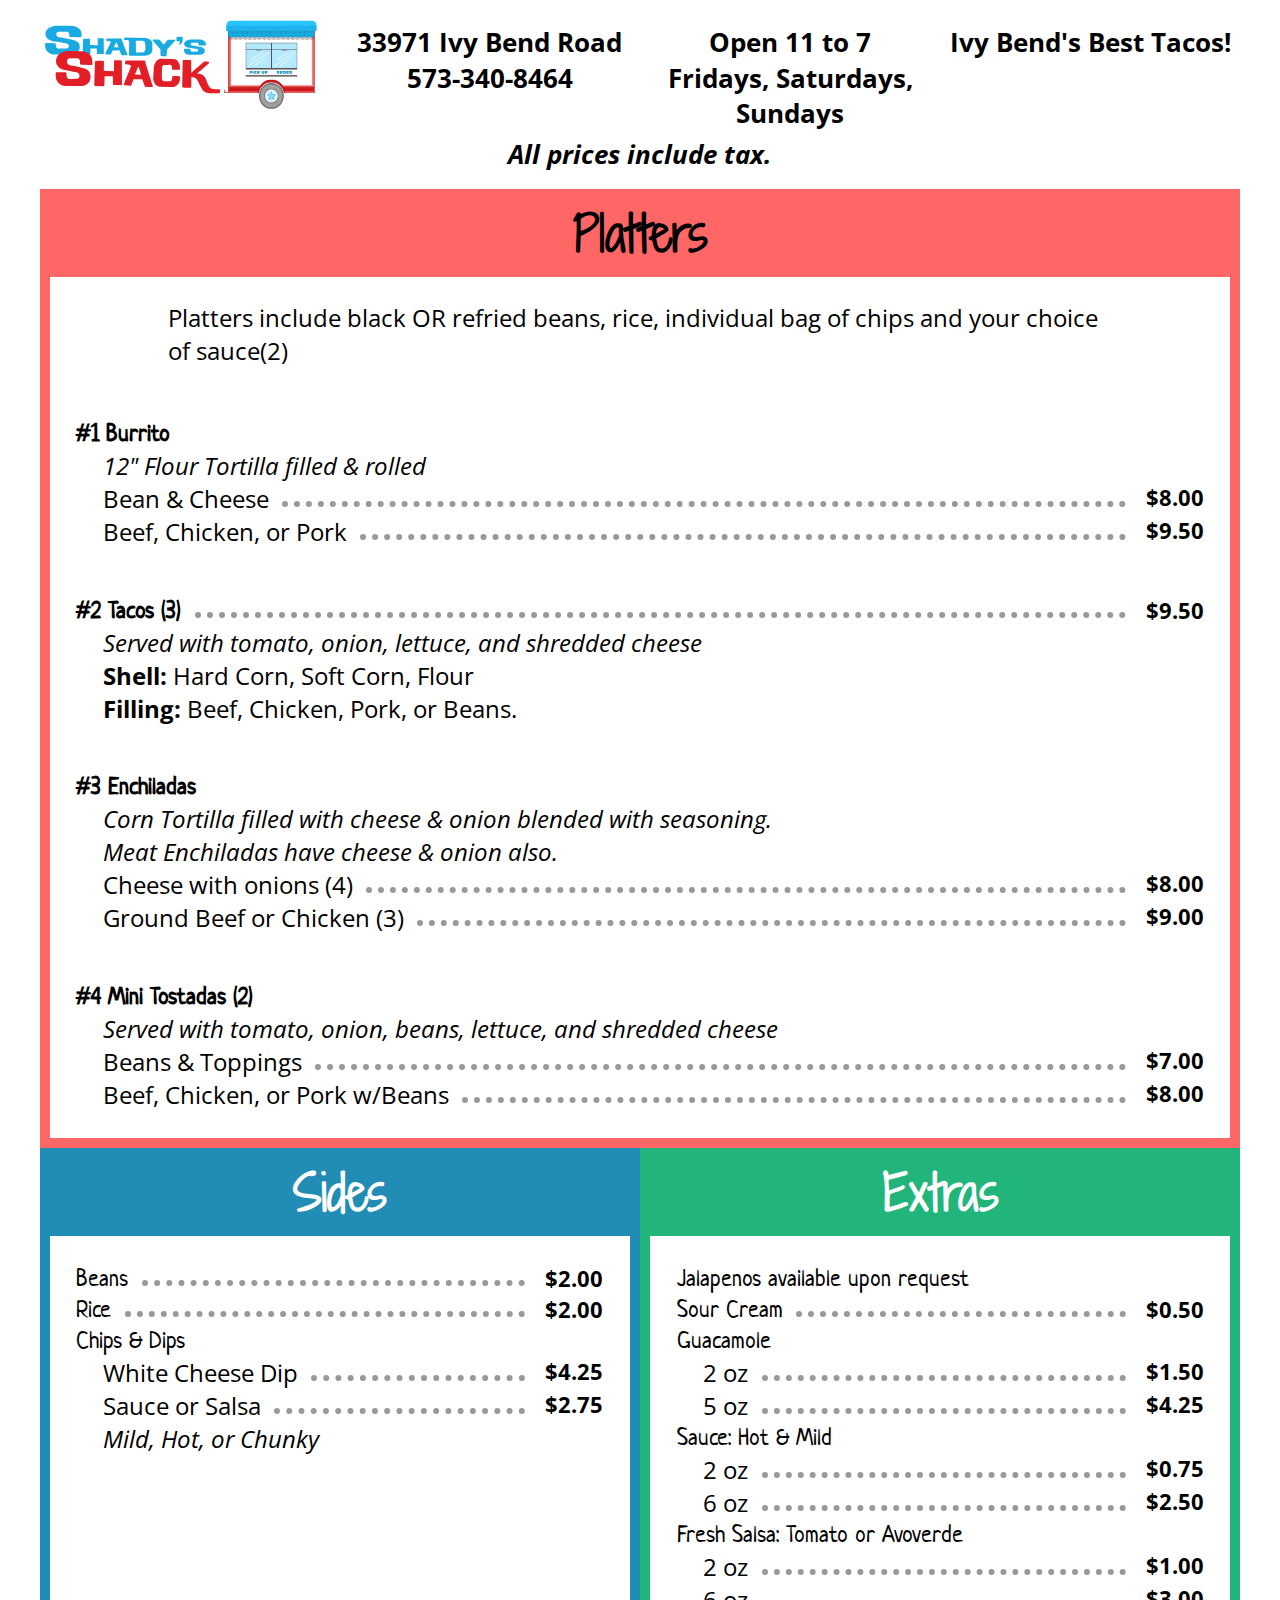
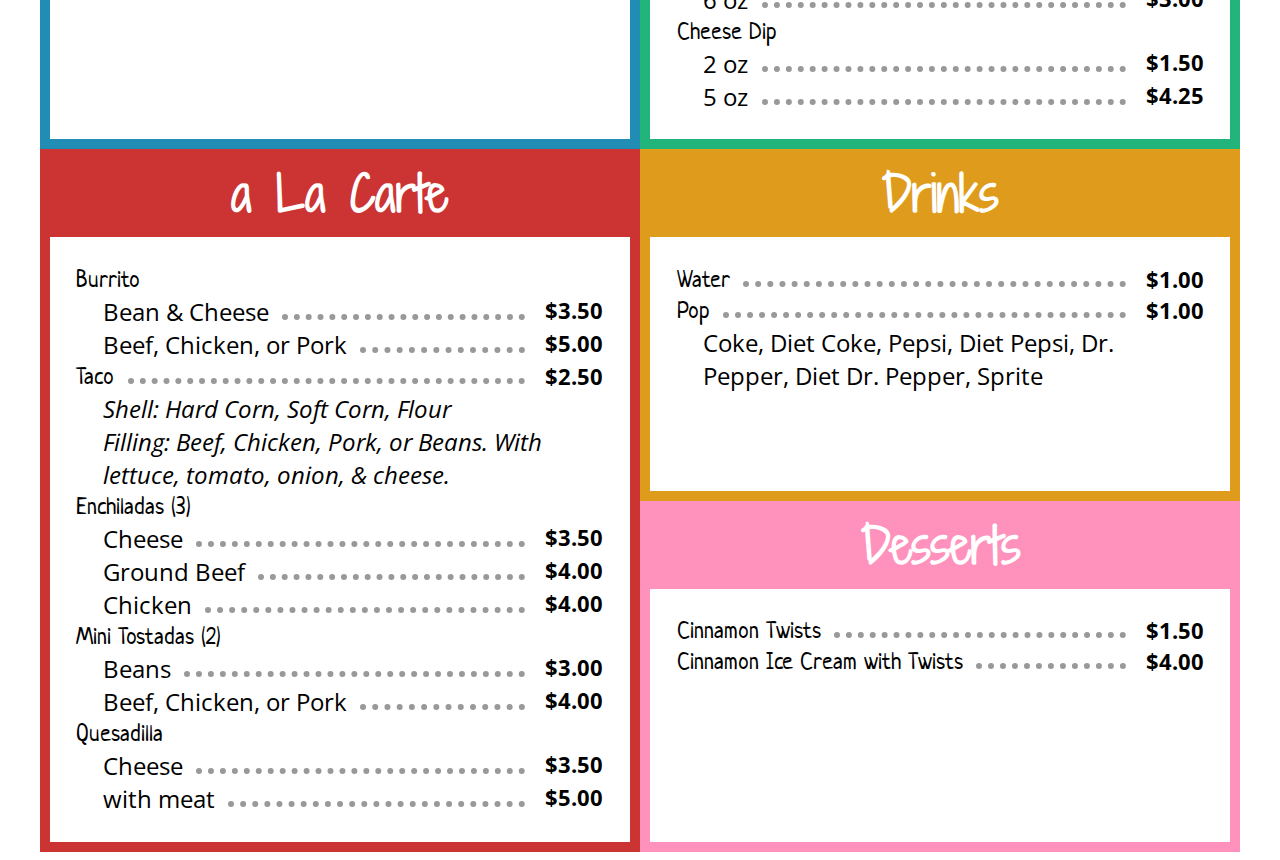
==== commit a7fdb3c9: "Filename change" ====
--- a/website-menu-col-revision2.html
+++ b/website-menu-col-revision2.html
@@ -219,14 +219,14 @@
 					<div class="section-items greenborder notopborder">
 						<dl>
 							<dt class="dl-item">
+								<span class="item-name">Jalapenos available upon request</span>
+							</dt>
+							<dt class="dl-item">
 								<span class="item-name">Sour Cream</span>
 								<span class="dots"></span>
 								<span class="item-price">$0.50</span>
 							</dt>
 							<dd class="dl-description"></dd>
-							<dt class="dl-item">
-								<span class="item-name">Jalapenos available upon request</span>
-							</dt>
 							<dt class="dl-item">
 								<span class="item-name">Guacamole</span>
 							</dt>
